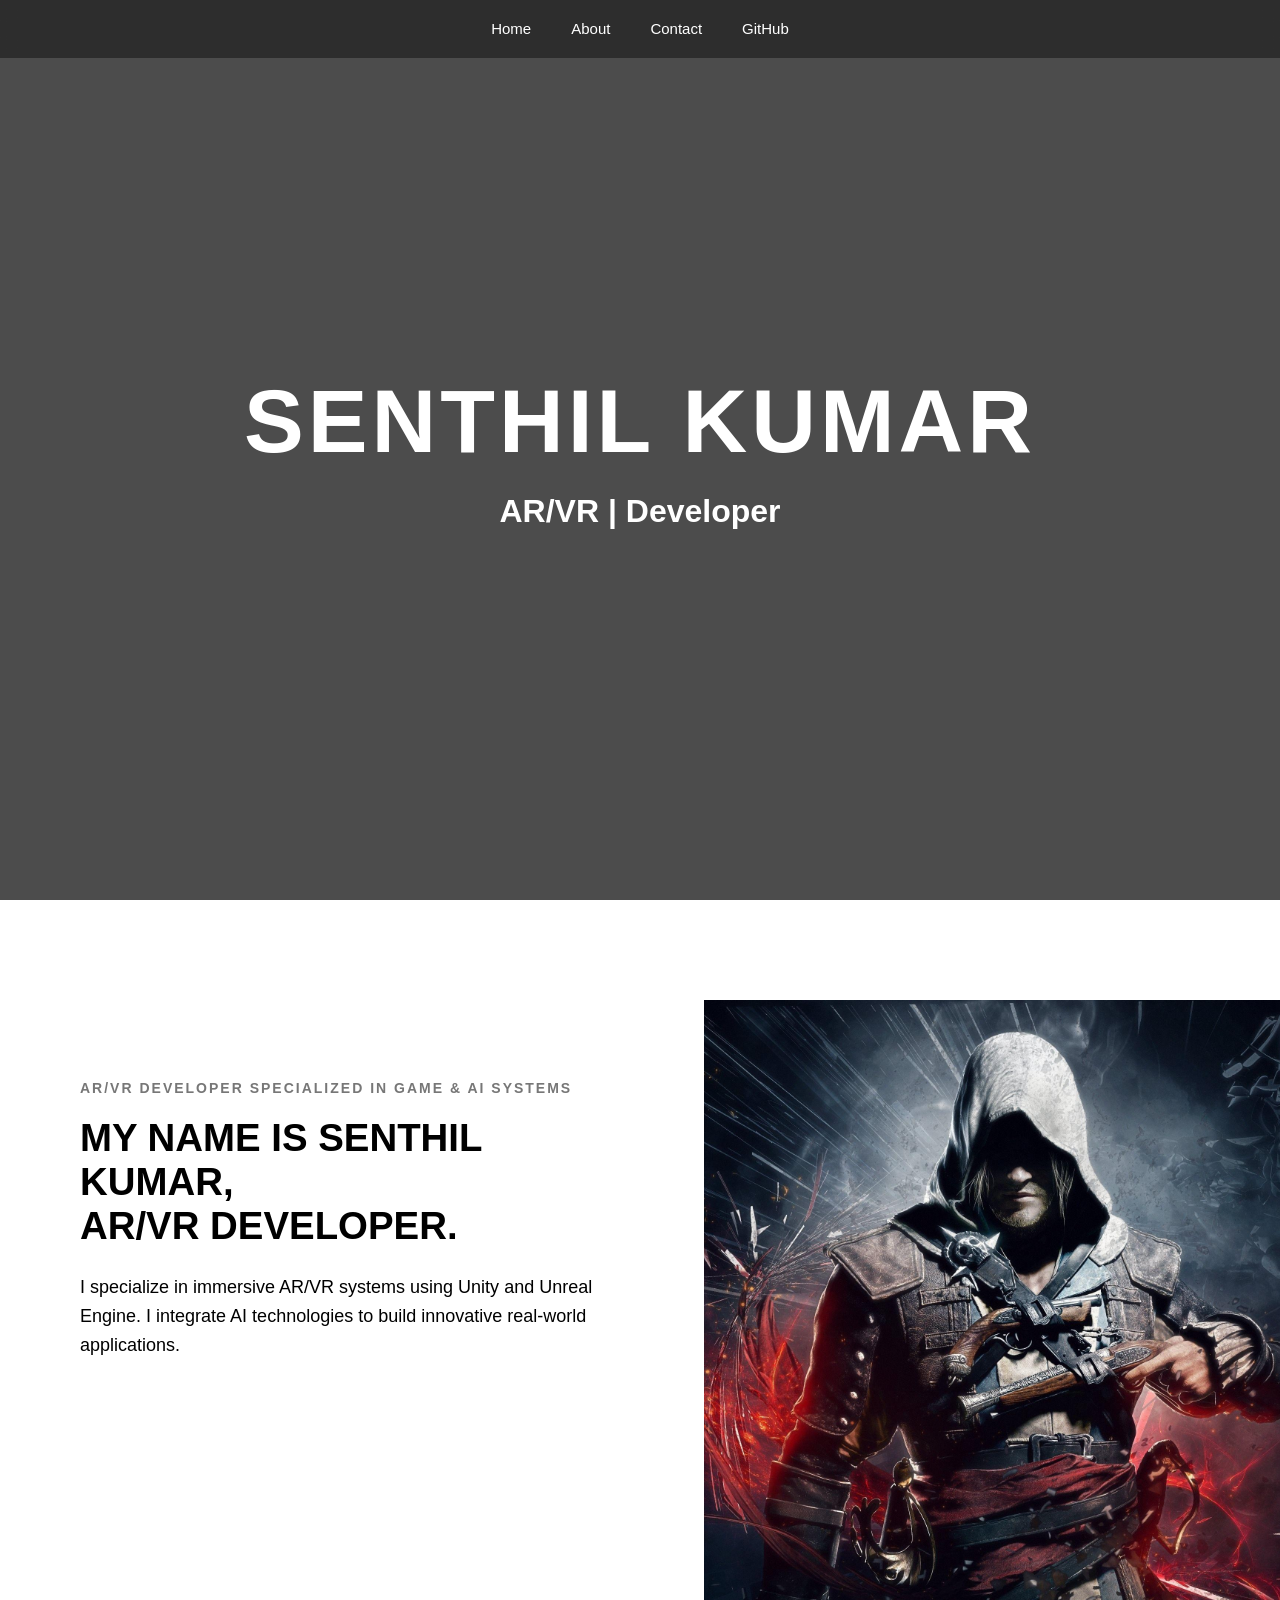
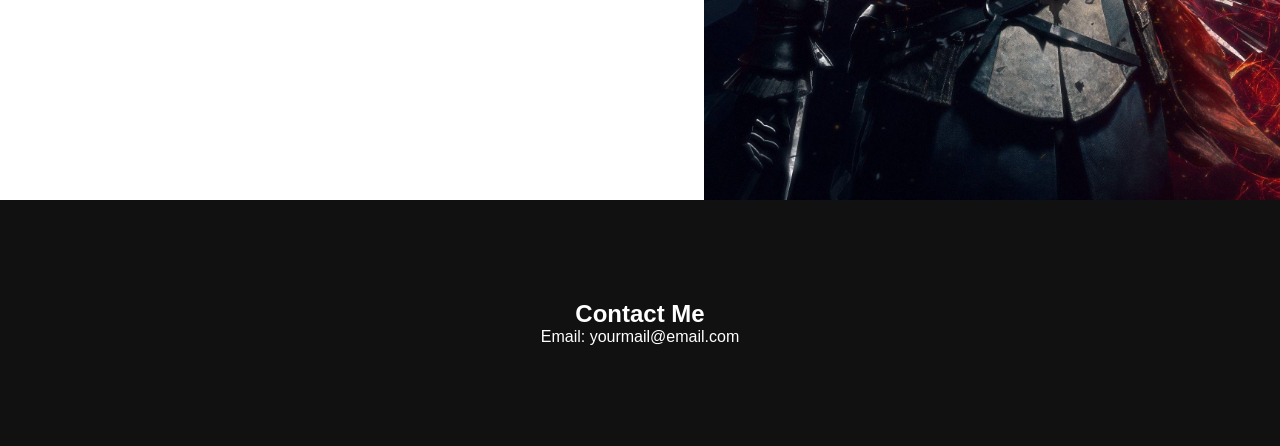
==== index.html @ 782052c2 "Add portfolio files" ====
<!DOCTYPE html>
<html lang="en">
<head>
    <meta charset="UTF-8">
    <meta name="viewport" content="width=device-width, initial-scale=1.0">
    <title>Senthil Kumar Portfolio</title>
    <link rel="stylesheet" href="style.css">
</head>
<body>

<!-- ================= NAVBAR ================= -->
<nav class="navbar">
    <ul class="nav-links">
        <li><a href="#hero">Home</a></li>
        <li><a href="#about">About</a></li>
        <li><a href="#contact">Contact</a></li>
        <li>
            <a href="https://github.com/daigomessi"
               target="_blank"
               rel="noopener noreferrer">
               GitHub
            </a>
        </li>
    </ul>
</nav>

<!-- ================= BACKGROUND VIDEO ================= -->
<video autoplay muted loop playsinline id="bg-video">
    <source src="hero.mp4" type="video/mp4">
</video>

<div class="overlay"></div>

<!-- ================= HERO ================= -->
<section id="hero">
    <div class="hero-content">
        <h1 class="main-name">SENTHIL KUMAR</h1>
        <h2 class="role-text">
            <span id="changing-word"></span>
            <span class="cursor">|</span>
            <span class="static-text"> Developer</span>
        </h2>
    </div>
</section>

<!-- ================= ABOUT ================= -->
<section id="about">
    <div class="about-left">
        <h4 class="small-title">
            AR/VR DEVELOPER SPECIALIZED IN GAME & AI SYSTEMS
        </h4>

        <h1 class="main-title">
            MY NAME IS SENTHIL KUMAR,<br>
            AR/VR DEVELOPER.
        </h1>

        <p class="about-description">
            I specialize in immersive AR/VR systems using Unity and Unreal Engine.
            I integrate AI technologies to build innovative real-world applications.
        </p>
    </div>

    <div class="about-right">
        <img src="profile.jpg" alt="Profile Image">
    </div>
</section>

<!-- ================= CONTACT ================= -->
<section id="contact" class="contact-section">
    <h2>Contact Me</h2>
    <p>Email: yourmail@email.com</p>
</section>

<script src="script.js"></script>
</body>
</html>
---- style.css ----
/* ===== GLOBAL RESET ===== */
* {
    margin: 0;
    padding: 0;
    box-sizing: border-box;
}

html, body {
    scroll-behavior: smooth;
    font-family: Arial, sans-serif;
}

/* ===== BACKGROUND VIDEO ===== */
#bg-video {
    position: fixed;
    top: 0;
    left: 0;
    width: 100%;
    height: 100%;
    object-fit: cover;
    z-index: -2;
}

.overlay {
    position: fixed;
    width: 100%;
    height: 100%;
    background: rgba(0,0,0,0.7);
    z-index: -1;
}

/* ===== NAVBAR ===== */
.navbar {
    position: fixed;
    top: 0;
    width: 100%;
    padding: 20px 60px;
    background: rgba(0,0,0,0.4);
    backdrop-filter: blur(10px);
    z-index: 1000;
}

.nav-links {
    display: flex;
    justify-content: center;
    gap: 40px;
    list-style: none;
}

.nav-links a {
    color: white;
    text-decoration: none;
    font-size: 15px;
    transition: 0.3s;
}

.nav-links a:hover {
    color: #00f0ff;
}

/* ===== HERO ===== */
#hero {
    height: 100vh;
    display: flex;
    justify-content: center;
    align-items: center;
}

.hero-content {
    text-align: center;
    color: white;
}

.main-name {
    font-size: clamp(40px, 7vw, 90px);
    letter-spacing: 4px;
    margin-bottom: 20px;
}

.role-text {
    font-size: clamp(18px, 2.5vw, 35px);
}

/* Blinking cursor */
.cursor {
    animation: blink 1s infinite;
}

@keyframes blink {
    0% {opacity: 1;}
    50% {opacity: 0;}
    100% {opacity: 1;}
}

/* ===== ABOUT SECTION ===== */
#about {
    min-height: 100vh;
    display: flex;
    background: white;
    color: black;
    padding-top: 100px;
}

.about-left {
    width: 55%;
    padding: 80px;
}

.small-title {
    font-size: 14px;
    letter-spacing: 2px;
    color: #777;
    margin-bottom: 20px;
}

.main-title {
    font-size: clamp(28px, 3vw, 48px);
    margin-bottom: 25px;
}

.about-description {
    font-size: 18px;
    line-height: 1.6;
}

.about-right {
    width: 45%;
}

.about-right img {
    width: 100%;
    height: 100%;
    object-fit: cover;
}

/* ===== CONTACT ===== */
.contact-section {
    padding: 100px 20px;
    text-align: center;
    background: #111;
    color: white;
}

/* ===== RESPONSIVE ===== */
@media (max-width: 900px) {
    #about {
        flex-direction: column;
    }

    .about-left,
    .about-right {
        width: 100%;
    }

    .about-right img {
        height: 400px;
    }

    .nav-links {
        gap: 20px;
        flex-wrap: wrap;
    }
}
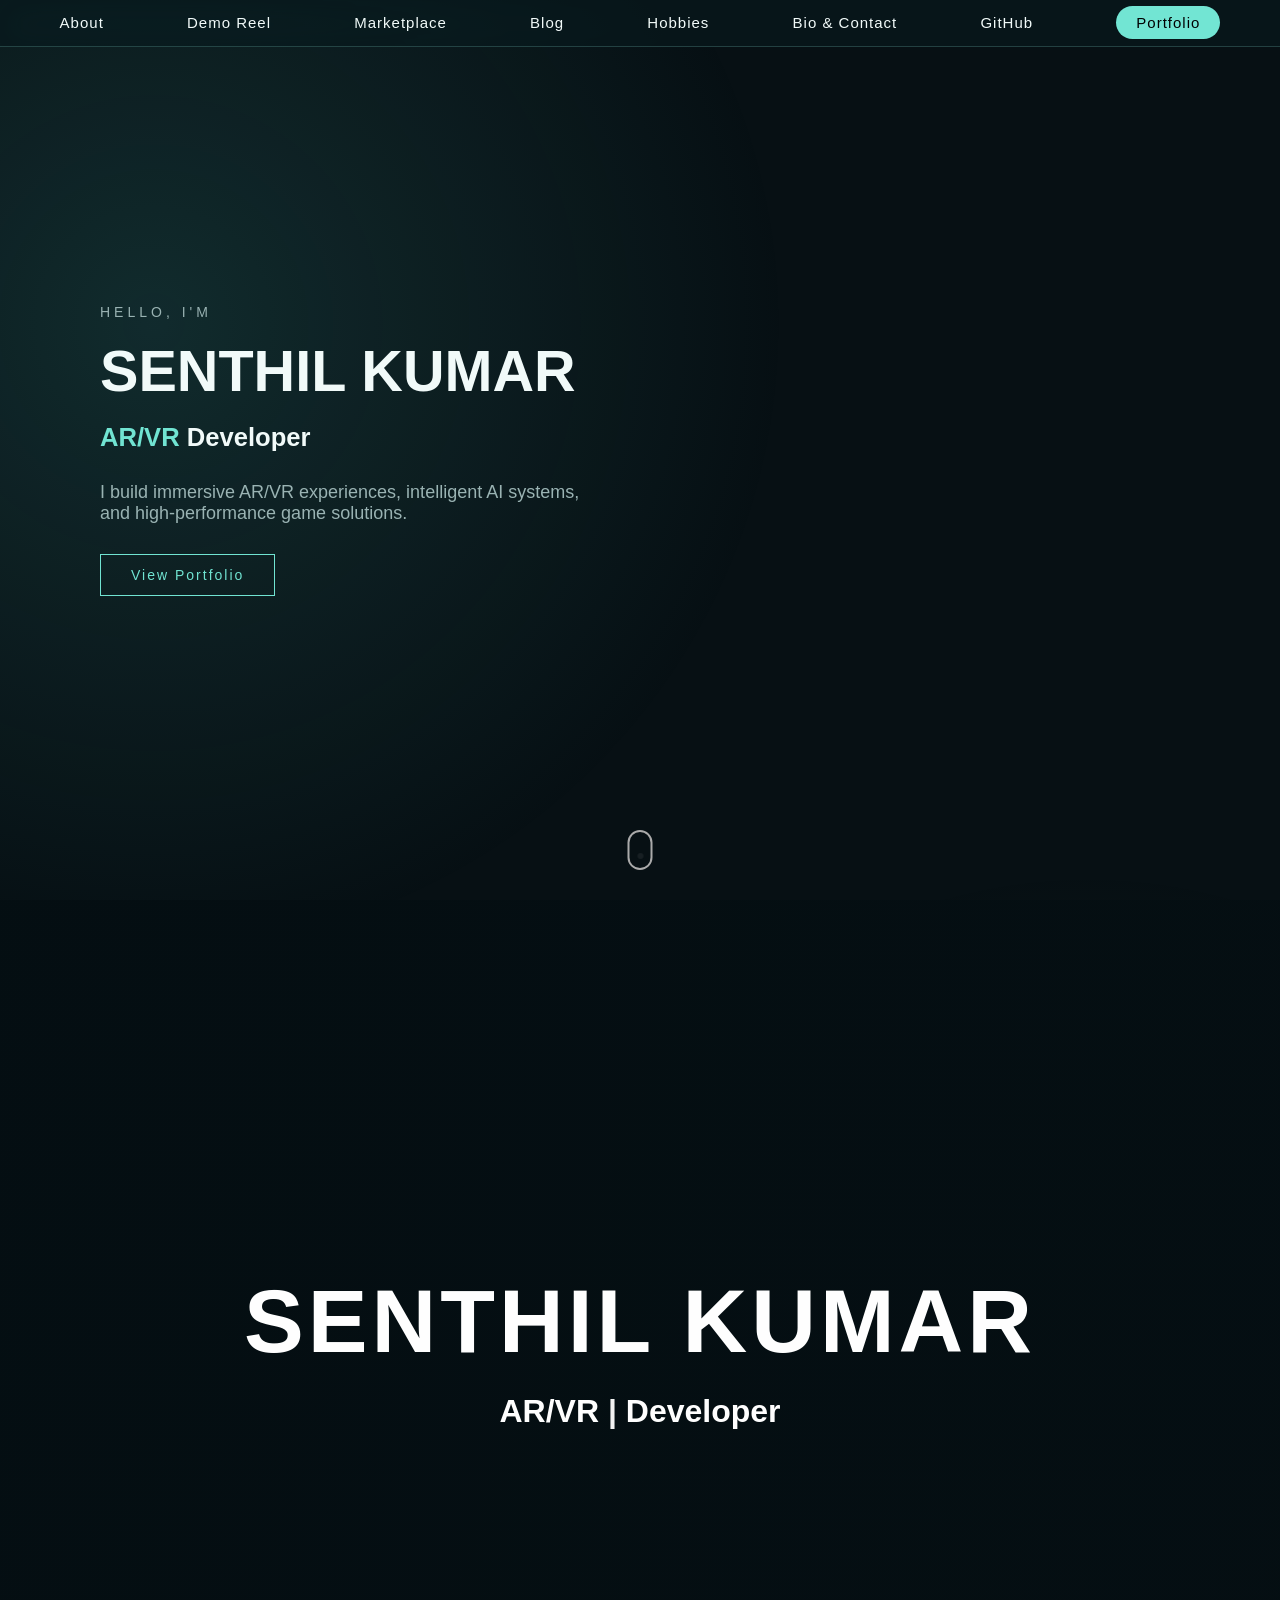
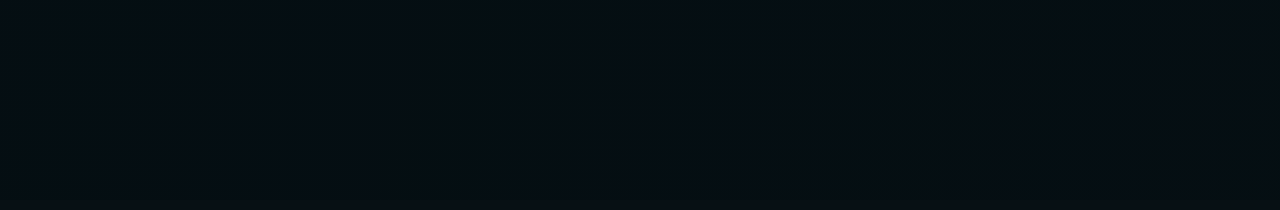
==== commit 01f1d705: "Update website" ====
--- a/index.html
+++ b/index.html
@@ -3,75 +3,11 @@
 <head>
     <meta charset="UTF-8">
     <meta name="viewport" content="width=device-width, initial-scale=1.0">
+    <meta http-equiv="refresh" content="0; url=Firstpage/firstpage.html">
     <title>Senthil Kumar Portfolio</title>
-    <link rel="stylesheet" href="style.css">
 </head>
 <body>
-
-<!-- ================= NAVBAR ================= -->
-<nav class="navbar">
-    <ul class="nav-links">
-        <li><a href="#hero">Home</a></li>
-        <li><a href="#about">About</a></li>
-        <li><a href="#contact">Contact</a></li>
-        <li>
-            <a href="https://github.com/daigomessi"
-               target="_blank"
-               rel="noopener noreferrer">
-               GitHub
-            </a>
-        </li>
-    </ul>
-</nav>
-
-<!-- ================= BACKGROUND VIDEO ================= -->
-<video autoplay muted loop playsinline id="bg-video">
-    <source src="hero.mp4" type="video/mp4">
-</video>
-
-<div class="overlay"></div>
-
-<!-- ================= HERO ================= -->
-<section id="hero">
-    <div class="hero-content">
-        <h1 class="main-name">SENTHIL KUMAR</h1>
-        <h2 class="role-text">
-            <span id="changing-word"></span>
-            <span class="cursor">|</span>
-            <span class="static-text"> Developer</span>
-        </h2>
-    </div>
-</section>
-
-<!-- ================= ABOUT ================= -->
-<section id="about">
-    <div class="about-left">
-        <h4 class="small-title">
-            AR/VR DEVELOPER SPECIALIZED IN GAME & AI SYSTEMS
-        </h4>
-
-        <h1 class="main-title">
-            MY NAME IS SENTHIL KUMAR,<br>
-            AR/VR DEVELOPER.
-        </h1>
-
-        <p class="about-description">
-            I specialize in immersive AR/VR systems using Unity and Unreal Engine.
-            I integrate AI technologies to build innovative real-world applications.
-        </p>
-    </div>
-
-    <div class="about-right">
-        <img src="profile.jpg" alt="Profile Image">
-    </div>
-</section>
-
-<!-- ================= CONTACT ================= -->
-<section id="contact" class="contact-section">
-    <h2>Contact Me</h2>
-    <p>Email: yourmail@email.com</p>
-</section>
-
-<script src="script.js"></script>
+    <p>Opening portfolio...</p>
+    <p><a href="Firstpage/firstpage.html">Open the portfolio</a></p>
 </body>
 </html>
